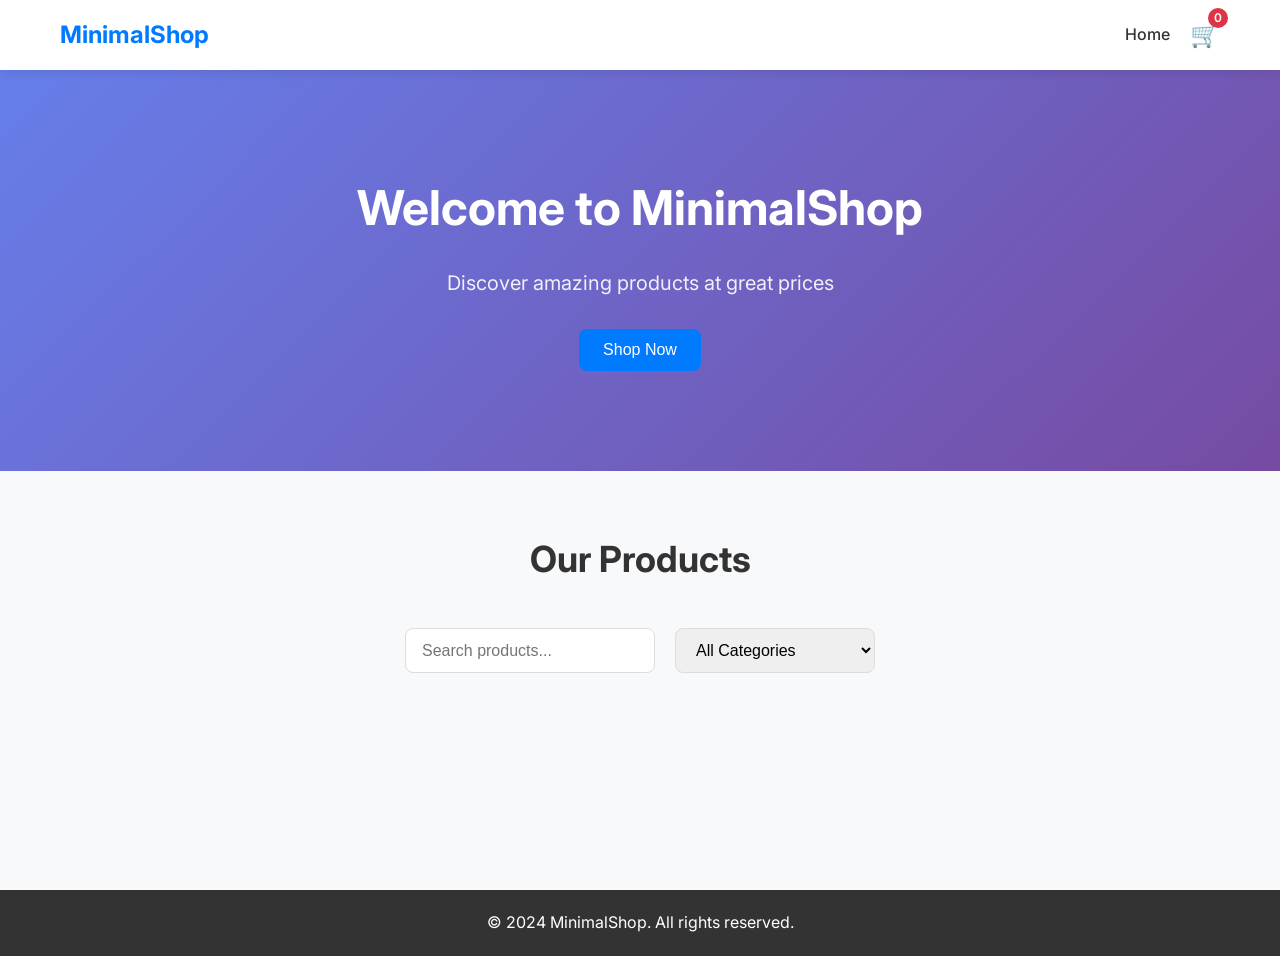
==== index.html @ 45a9588f "Initial commit: Complete e-commerce website with HTML, CSS, and Vanilla JS" ====
<!DOCTYPE html>
<html lang="en">
<head>
    <meta charset="UTF-8">
    <meta name="viewport" content="width=device-width, initial-scale=1.0">
    <title>Minimal E-Commerce</title>
    <link rel="preconnect" href="https://fonts.googleapis.com">
    <link rel="preconnect" href="https://fonts.gstatic.com" crossorigin>
    <link href="https://fonts.googleapis.com/css2?family=Inter:wght@300;400;500;600;700&display=swap" rel="stylesheet">
    <link rel="stylesheet" href="style.css">
</head>
<body>
    <!-- Navbar -->
    <nav class="navbar">
        <div class="nav-container">
            <div class="logo" onclick="showHome()">MinimalShop</div>
            <div class="nav-links">
                <a href="#" onclick="showHome()">Home</a>
                <div class="cart-icon" onclick="showCart()">
                    <span class="cart-count" id="cart-count">0</span>
                    🛒
                </div>
            </div>
        </div>
    </nav>

    <!-- Home Page -->
    <section id="home" class="section active">
        <!-- Hero Section -->
        <div class="hero">
            <div class="hero-content">
                <h1>Welcome to MinimalShop</h1>
                <p>Discover amazing products at great prices</p>
                <button class="btn-primary" onclick="scrollToProducts()">Shop Now</button>
            </div>
        </div>

        <!-- Products Section -->
        <div class="products-section">
            <div class="container">
                <h2>Our Products</h2>
                <div class="filters">
                    <input type="text" id="search-input" placeholder="Search products..." onkeyup="filterProducts()">
                    <select id="category-filter" onchange="filterProducts()">
                        <option value="">All Categories</option>
                    </select>
                </div>
                <div class="loading" id="loading">Loading products...</div>
                <div class="products-grid" id="products-grid"></div>
            </div>
        </div>
    </section>

    <!-- Product Details Page -->
    <section id="product-details" class="section">
        <div class="container">
            <button class="back-btn" onclick="showHome()">← Back to Products</button>
            <div class="product-detail" id="product-detail"></div>
        </div>
    </section>

    <!-- Cart Page -->
    <section id="cart" class="section">
        <div class="container">
            <h2>Your Cart</h2>
            <div class="cart-items" id="cart-items"></div>
            <div class="cart-total" id="cart-total"></div>
            <button class="btn-primary" onclick="checkout()">Proceed to Checkout</button>
        </div>
    </section>

    <!-- Footer -->
    <footer class="footer">
        <div class="container">
            <p>&copy; 2024 MinimalShop. All rights reserved.</p>
        </div>
    </footer>

    <script src="script.js"></script>
</body>
</html>
---- style.css ----
/* Reset and Base Styles */
* {
    margin: 0;
    padding: 0;
    box-sizing: border-box;
}

body {
    font-family: 'Inter', sans-serif;
    line-height: 1.6;
    color: #333;
    background-color: #f8f9fa;
}

.container {
    max-width: 1200px;
    margin: 0 auto;
    padding: 0 20px;
}

.btn-primary {
    background-color: #007bff;
    color: white;
    border: none;
    padding: 12px 24px;
    border-radius: 8px;
    cursor: pointer;
    font-size: 16px;
    font-weight: 500;
    transition: background-color 0.3s ease;
}

.btn-primary:hover {
    background-color: #0056b3;
}

.btn-secondary {
    background-color: #6c757d;
    color: white;
    border: none;
    padding: 8px 16px;
    border-radius: 6px;
    cursor: pointer;
    font-size: 14px;
    transition: background-color 0.3s ease;
}

.btn-secondary:hover {
    background-color: #545b62;
}

/* Navbar */
.navbar {
    background-color: white;
    box-shadow: 0 2px 10px rgba(0, 0, 0, 0.1);
    position: sticky;
    top: 0;
    z-index: 1000;
}

.nav-container {
    max-width: 1200px;
    margin: 0 auto;
    padding: 0 20px;
    display: flex;
    justify-content: space-between;
    align-items: center;
    height: 70px;
}

.logo {
    font-size: 24px;
    font-weight: 700;
    color: #007bff;
    cursor: pointer;
}

.nav-links {
    display: flex;
    align-items: center;
    gap: 20px;
}

.nav-links a {
    text-decoration: none;
    color: #333;
    font-weight: 500;
    transition: color 0.3s ease;
}

.nav-links a:hover {
    color: #007bff;
}

.cart-icon {
    position: relative;
    cursor: pointer;
    font-size: 24px;
}

.cart-count {
    position: absolute;
    top: -8px;
    right: -8px;
    background-color: #dc3545;
    color: white;
    border-radius: 50%;
    width: 20px;
    height: 20px;
    display: flex;
    align-items: center;
    justify-content: center;
    font-size: 12px;
    font-weight: 600;
}

/* Sections */
.section {
    display: none;
    min-height: calc(100vh - 140px);
}

.section.active {
    display: block;
}

/* Hero Section */
.hero {
    background: linear-gradient(135deg, #667eea 0%, #764ba2 100%);
    color: white;
    padding: 100px 0;
    text-align: center;
}

.hero-content h1 {
    font-size: 48px;
    font-weight: 700;
    margin-bottom: 20px;
}

.hero-content p {
    font-size: 20px;
    margin-bottom: 30px;
    opacity: 0.9;
}

/* Products Section */
.products-section {
    padding: 60px 0;
}

.products-section h2 {
    text-align: center;
    font-size: 36px;
    margin-bottom: 40px;
    color: #333;
}

.filters {
    display: flex;
    gap: 20px;
    margin-bottom: 40px;
    justify-content: center;
}

#search-input, #category-filter {
    padding: 12px 16px;
    border: 1px solid #ddd;
    border-radius: 8px;
    font-size: 16px;
    width: 250px;
}

#category-filter {
    width: 200px;
}

.loading {
    text-align: center;
    font-size: 18px;
    color: #666;
    margin: 40px 0;
}

.products-grid {
    display: grid;
    grid-template-columns: repeat(auto-fill, minmax(280px, 1fr));
    gap: 30px;
}

/* Product Card */
.product-card {
    background-color: white;
    border-radius: 12px;
    box-shadow: 0 4px 20px rgba(0, 0, 0, 0.1);
    overflow: hidden;
    transition: transform 0.3s ease, box-shadow 0.3s ease;
    cursor: pointer;
}

.product-card:hover {
    transform: translateY(-5px);
    box-shadow: 0 8px 30px rgba(0, 0, 0, 0.15);
}

.product-image {
    width: 100%;
    height: 200px;
    object-fit: cover;
}

.product-info {
    padding: 20px;
}

.product-title {
    font-size: 18px;
    font-weight: 600;
    margin-bottom: 10px;
    color: #333;
}

.product-price {
    font-size: 20px;
    font-weight: 700;
    color: #007bff;
    margin-bottom: 10px;
}

.product-rating {
    display: flex;
    align-items: center;
    margin-bottom: 15px;
}

.stars {
    color: #ffc107;
    margin-right: 8px;
}

.rating-text {
    color: #666;
    font-size: 14px;
}

/* Product Details */
.product-detail {
    background-color: white;
    border-radius: 12px;
    box-shadow: 0 4px 20px rgba(0, 0, 0, 0.1);
    padding: 40px;
    margin-top: 40px;
}

.product-detail-content {
    display: grid;
    grid-template-columns: 1fr 1fr;
    gap: 40px;
    align-items: start;
}

.detail-image {
    width: 100%;
    border-radius: 8px;
    box-shadow: 0 4px 15px rgba(0, 0, 0, 0.1);
}

.detail-info h1 {
    font-size: 32px;
    margin-bottom: 20px;
    color: #333;
}

.detail-description {
    font-size: 16px;
    line-height: 1.7;
    color: #666;
    margin-bottom: 20px;
}

.detail-price {
    font-size: 28px;
    font-weight: 700;
    color: #007bff;
    margin-bottom: 10px;
}

.detail-discount {
    font-size: 16px;
    color: #28a745;
    margin-bottom: 20px;
}

.detail-rating {
    display: flex;
    align-items: center;
    margin-bottom: 30px;
}

.back-btn {
    background-color: #f8f9fa;
    color: #333;
    border: 1px solid #ddd;
    padding: 10px 20px;
    border-radius: 6px;
    cursor: pointer;
    font-size: 16px;
    margin-bottom: 20px;
    transition: background-color 0.3s ease;
}

.back-btn:hover {
    background-color: #e9ecef;
}

/* Cart */
.cart-items {
    margin-bottom: 40px;
}

.cart-item {
    display: flex;
    align-items: center;
    background-color: white;
    border-radius: 8px;
    box-shadow: 0 2px 10px rgba(0, 0, 0, 0.1);
    padding: 20px;
    margin-bottom: 20px;
}

.cart-item-image {
    width: 80px;
    height: 80px;
    object-fit: cover;
    border-radius: 6px;
    margin-right: 20px;
}

.cart-item-info {
    flex: 1;
}

.cart-item-title {
    font-size: 18px;
    font-weight: 600;
    margin-bottom: 5px;
}

.cart-item-price {
    font-size: 16px;
    color: #007bff;
    font-weight: 600;
}

.quantity-controls {
    display: flex;
    align-items: center;
    gap: 10px;
    margin: 10px 0;
}

.quantity-btn {
    background-color: #f8f9fa;
    border: 1px solid #ddd;
    width: 30px;
    height: 30px;
    border-radius: 4px;
    cursor: pointer;
    display: flex;
    align-items: center;
    justify-content: center;
    font-weight: 600;
}

.remove-btn {
    background-color: #dc3545;
    color: white;
    border: none;
    padding: 8px 16px;
    border-radius: 6px;
    cursor: pointer;
    font-size: 14px;
    transition: background-color 0.3s ease;
}

.remove-btn:hover {
    background-color: #c82333;
}

.cart-total {
    background-color: white;
    border-radius: 8px;
    box-shadow: 0 2px 10px rgba(0, 0, 0, 0.1);
    padding: 20px;
    text-align: right;
    margin-bottom: 30px;
}

.total-text {
    font-size: 18px;
    margin-bottom: 10px;
}

.total-price {
    font-size: 24px;
    font-weight: 700;
    color: #007bff;
}

/* Footer */
.footer {
    background-color: #333;
    color: white;
    text-align: center;
    padding: 20px 0;
    margin-top: 60px;
}

/* Responsive Design */
@media (max-width: 768px) {
    .nav-container {
        flex-direction: column;
        height: auto;
        padding: 20px;
    }

    .nav-links {
        margin-top: 20px;
    }

    .hero-content h1 {
        font-size: 32px;
    }

    .hero-content p {
        font-size: 18px;
    }

    .products-grid {
        grid-template-columns: 1fr;
    }

    .product-detail-content {
        grid-template-columns: 1fr;
        gap: 20px;
    }

    .cart-item {
        flex-direction: column;
        text-align: center;
    }

    .cart-item-image {
        margin-right: 0;
        margin-bottom: 15px;
    }

    .filters {
        flex-direction: column;
        align-items: center;
    }

    #search-input, #category-filter {
        width: 100%;
        max-width: 300px;
    }
}

@media (max-width: 480px) {
    .container {
        padding: 0 15px;
    }

    .hero {
        padding: 60px 0;
    }

    .hero-content h1 {
        font-size: 28px;
    }

    .btn-primary {
        padding: 10px 20px;
        font-size: 14px;
    }
}
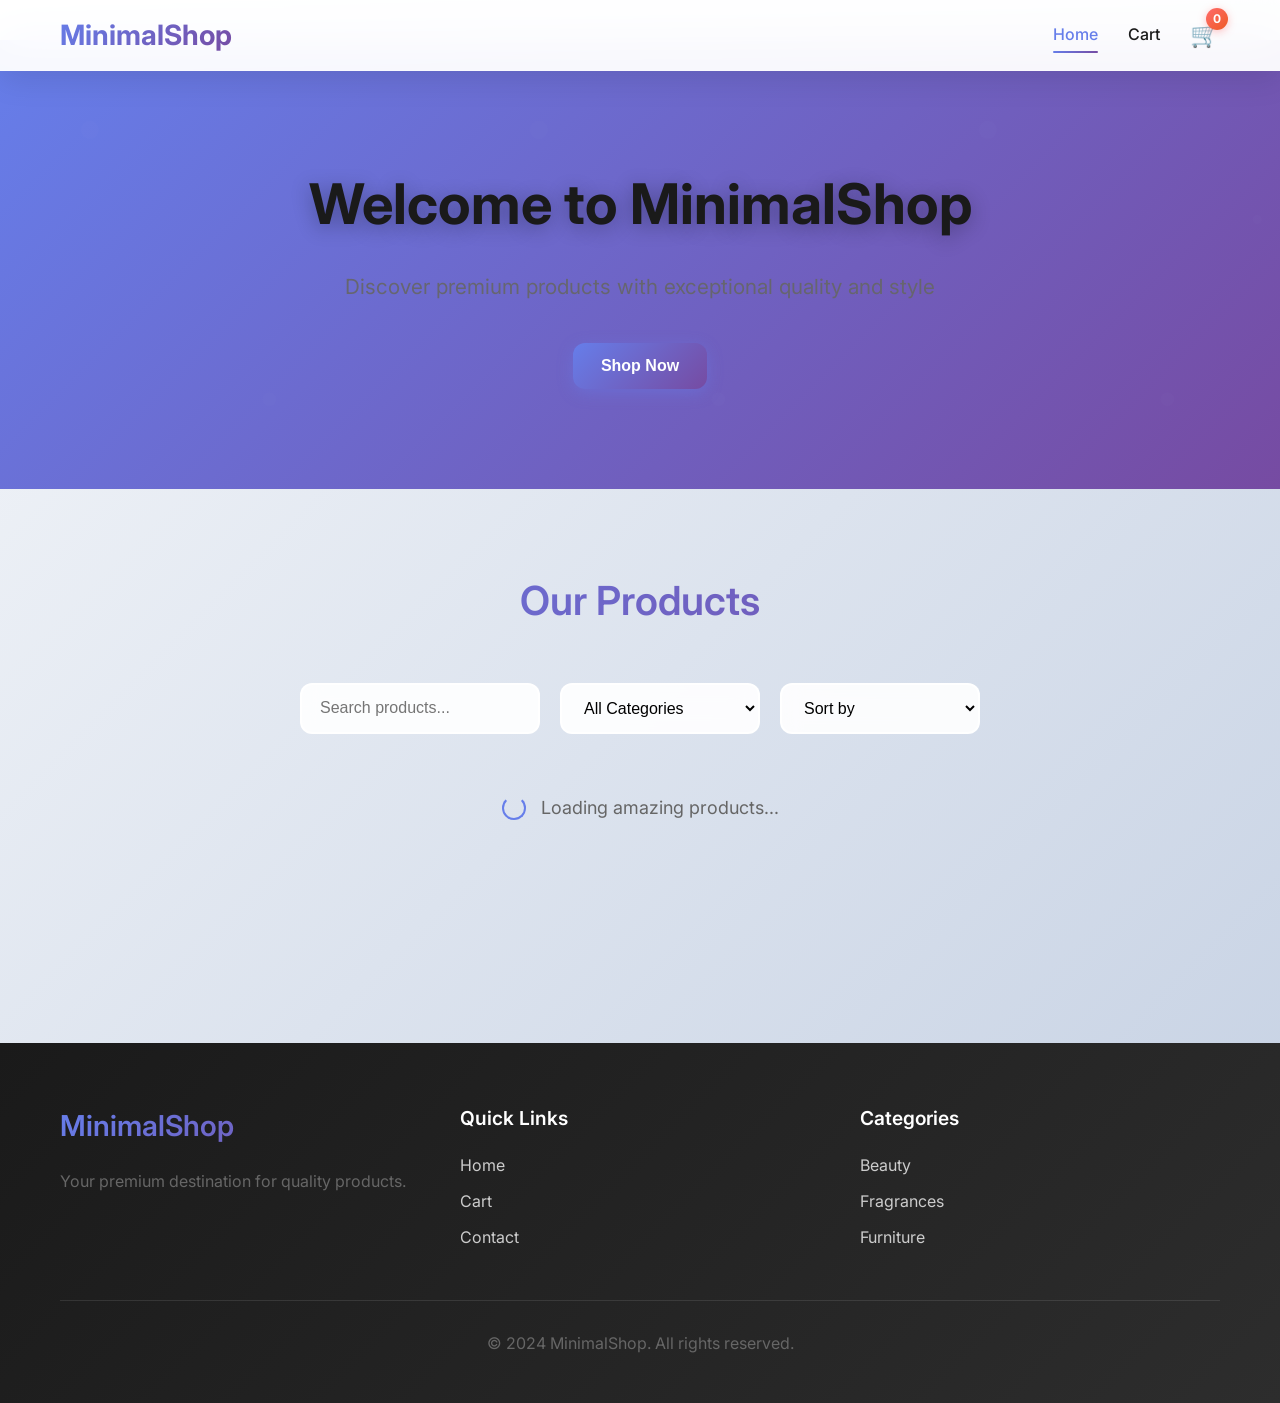
==== commit 90af5fb0: "Upgrade e-commerce website with advanced features: dedicated cart page, wishlist, sorting, filtering" ====
--- a/index.html
+++ b/index.html
@@ -3,11 +3,12 @@
 <head>
     <meta charset="UTF-8">
     <meta name="viewport" content="width=device-width, initial-scale=1.0">
-    <title>Minimal E-Commerce</title>
+    <title>MinimalShop - Premium E-Commerce</title>
     <link rel="preconnect" href="https://fonts.googleapis.com">
     <link rel="preconnect" href="https://fonts.gstatic.com" crossorigin>
     <link href="https://fonts.googleapis.com/css2?family=Inter:wght@300;400;500;600;700&display=swap" rel="stylesheet">
-    <link rel="stylesheet" href="style.css">
+    <link rel="stylesheet" href="css/styles.css">
+    <link rel="stylesheet" href="css/components.css">
 </head>
 <body>
     <!-- Navbar -->
@@ -15,8 +16,9 @@
         <div class="nav-container">
             <div class="logo" onclick="showHome()">MinimalShop</div>
             <div class="nav-links">
-                <a href="#" onclick="showHome()">Home</a>
-                <div class="cart-icon" onclick="showCart()">
+                <a href="#" class="active" onclick="showHome()">Home</a>
+                <a href="cart.html">Cart</a>
+                <div class="cart-icon" onclick="window.location.href='cart.html'">
                     <span class="cart-count" id="cart-count">0</span>
                     🛒
                 </div>
@@ -30,7 +32,7 @@
         <div class="hero">
             <div class="hero-content">
                 <h1>Welcome to MinimalShop</h1>
-                <p>Discover amazing products at great prices</p>
+                <p>Discover premium products with exceptional quality and style</p>
                 <button class="btn-primary" onclick="scrollToProducts()">Shop Now</button>
             </div>
         </div>
@@ -40,12 +42,18 @@
             <div class="container">
                 <h2>Our Products</h2>
                 <div class="filters">
-                    <input type="text" id="search-input" placeholder="Search products..." onkeyup="filterProducts()">
-                    <select id="category-filter" onchange="filterProducts()">
+                    <input type="text" id="search-input" placeholder="Search products..." onkeyup="UI.filterProducts()">
+                    <select id="category-filter" onchange="UI.filterByCategory(this.value)">
                         <option value="">All Categories</option>
                     </select>
+                    <select id="sort-select" onchange="UI.sortProducts(this.value)">
+                        <option value="">Sort by</option>
+                        <option value="price-low">Price: Low to High</option>
+                        <option value="price-high">Price: High to Low</option>
+                        <option value="rating">Highest Rated</option>
+                    </select>
                 </div>
-                <div class="loading" id="loading">Loading products...</div>
+                <div class="loading" id="loading">Loading amazing products...</div>
                 <div class="products-grid" id="products-grid"></div>
             </div>
         </div>
@@ -53,29 +61,54 @@
 
     <!-- Product Details Page -->
     <section id="product-details" class="section">
+        <!-- Breadcrumb -->
+        <div class="breadcrumb">
+            <div class="container">
+                <div id="breadcrumb">Home > Products</div>
+            </div>
+        </div>
+
         <div class="container">
             <button class="back-btn" onclick="showHome()">← Back to Products</button>
             <div class="product-detail" id="product-detail"></div>
         </div>
     </section>
 
-    <!-- Cart Page -->
-    <section id="cart" class="section">
-        <div class="container">
-            <h2>Your Cart</h2>
-            <div class="cart-items" id="cart-items"></div>
-            <div class="cart-total" id="cart-total"></div>
-            <button class="btn-primary" onclick="checkout()">Proceed to Checkout</button>
-        </div>
-    </section>
-
     <!-- Footer -->
     <footer class="footer">
         <div class="container">
-            <p>&copy; 2024 MinimalShop. All rights reserved.</p>
+            <div class="footer-content">
+                <div class="footer-section">
+                    <h3>MinimalShop</h3>
+                    <p>Your premium destination for quality products.</p>
+                </div>
+                <div class="footer-section">
+                    <h4>Quick Links</h4>
+                    <ul>
+                        <li><a href="#" onclick="showHome()">Home</a></li>
+                        <li><a href="cart.html">Cart</a></li>
+                        <li><a href="#contact">Contact</a></li>
+                    </ul>
+                </div>
+                <div class="footer-section">
+                    <h4>Categories</h4>
+                    <ul>
+                        <li><a href="#" onclick="UI.filterByCategory('beauty')">Beauty</a></li>
+                        <li><a href="#" onclick="UI.filterByCategory('fragrances')">Fragrances</a></li>
+                        <li><a href="#" onclick="UI.filterByCategory('furniture')">Furniture</a></li>
+                    </ul>
+                </div>
+            </div>
+            <div class="footer-bottom">
+                <p>&copy; 2024 MinimalShop. All rights reserved.</p>
+            </div>
         </div>
     </footer>
 
+    <!-- Scripts -->
+    <script src="js/api.js"></script>
+    <script src="js/cart.js"></script>
+    <script src="js/ui.js"></script>
     <script src="script.js"></script>
 </body>
 </html>
--- a/css/styles.css
+++ b/css/styles.css
@@ -0,0 +1,447 @@
+/* Reset and Base Styles */
+* {
+    margin: 0;
+    padding: 0;
+    box-sizing: border-box;
+}
+
+body {
+    font-family: 'Inter', sans-serif;
+    line-height: 1.6;
+    color: #1a1a1a;
+    background: linear-gradient(135deg, #f5f7fa 0%, #c3cfe2 100%);
+    min-height: 100vh;
+}
+
+.container {
+    max-width: 1200px;
+    margin: 0 auto;
+    padding: 0 20px;
+}
+
+/* Typography */
+h1, h2, h3, h4, h5, h6 {
+    margin-bottom: 1rem;
+    font-weight: 600;
+    color: #1a1a1a;
+}
+
+h1 { font-size: 2.5rem; }
+h2 { font-size: 2rem; }
+h3 { font-size: 1.5rem; }
+
+p {
+    margin-bottom: 1rem;
+    color: #666;
+}
+
+/* Buttons */
+.btn-primary {
+    background: linear-gradient(135deg, #667eea 0%, #764ba2 100%);
+    color: white;
+    border: none;
+    padding: 14px 28px;
+    border-radius: 12px;
+    cursor: pointer;
+    font-size: 16px;
+    font-weight: 600;
+    transition: all 0.3s ease;
+    box-shadow: 0 4px 15px rgba(102, 126, 234, 0.4);
+}
+
+.btn-primary:hover {
+    transform: translateY(-2px);
+    box-shadow: 0 8px 25px rgba(102, 126, 234, 0.6);
+}
+
+.btn-secondary {
+    background: rgba(255, 255, 255, 0.9);
+    color: #1a1a1a;
+    border: 2px solid #e1e5e9;
+    padding: 12px 24px;
+    border-radius: 10px;
+    cursor: pointer;
+    font-size: 14px;
+    font-weight: 500;
+    transition: all 0.3s ease;
+    backdrop-filter: blur(10px);
+}
+
+.btn-secondary:hover {
+    background: white;
+    border-color: #667eea;
+    transform: translateY(-1px);
+    box-shadow: 0 4px 15px rgba(0, 0, 0, 0.1);
+}
+
+.btn-outline {
+    background: transparent;
+    color: #667eea;
+    border: 2px solid #667eea;
+    padding: 10px 20px;
+    border-radius: 8px;
+    cursor: pointer;
+    font-size: 14px;
+    font-weight: 500;
+    transition: all 0.3s ease;
+}
+
+.btn-outline:hover {
+    background: #667eea;
+    color: white;
+}
+
+/* Navbar */
+.navbar {
+    background: rgba(255, 255, 255, 0.95);
+    backdrop-filter: blur(20px);
+    box-shadow: 0 8px 32px rgba(0, 0, 0, 0.1);
+    position: fixed;
+    top: 0;
+    left: 0;
+    right: 0;
+    z-index: 1000;
+    border-bottom: 1px solid rgba(255, 255, 255, 0.2);
+}
+
+.nav-container {
+    max-width: 1200px;
+    margin: 0 auto;
+    padding: 0 20px;
+    display: flex;
+    justify-content: space-between;
+    align-items: center;
+    height: 70px;
+}
+
+.logo {
+    font-size: 28px;
+    font-weight: 700;
+    background: linear-gradient(135deg, #667eea 0%, #764ba2 100%);
+    -webkit-background-clip: text;
+    -webkit-text-fill-color: transparent;
+    background-clip: text;
+    cursor: pointer;
+    transition: transform 0.3s ease;
+}
+
+.logo:hover {
+    transform: scale(1.05);
+}
+
+.nav-links {
+    display: flex;
+    align-items: center;
+    gap: 30px;
+}
+
+.nav-links a {
+    text-decoration: none;
+    color: #1a1a1a;
+    font-weight: 500;
+    transition: all 0.3s ease;
+    position: relative;
+}
+
+.nav-links a:hover,
+.nav-links a.active {
+    color: #667eea;
+}
+
+.nav-links a.active::after {
+    content: '';
+    position: absolute;
+    bottom: -5px;
+    left: 0;
+    width: 100%;
+    height: 2px;
+    background: linear-gradient(135deg, #667eea 0%, #764ba2 100%);
+    border-radius: 1px;
+}
+
+.cart-icon {
+    position: relative;
+    cursor: pointer;
+    font-size: 24px;
+    transition: transform 0.3s ease;
+}
+
+.cart-icon:hover {
+    transform: scale(1.1);
+}
+
+.cart-icon.bounce {
+    animation: bounce 0.6s ease;
+}
+
+@keyframes bounce {
+    0%, 20%, 50%, 80%, 100% { transform: translateY(0); }
+    40% { transform: translateY(-5px); }
+    60% { transform: translateY(-3px); }
+}
+
+.cart-count {
+    position: absolute;
+    top: -8px;
+    right: -8px;
+    background: linear-gradient(135deg, #ff6b6b 0%, #ee5a24 100%);
+    color: white;
+    border-radius: 50%;
+    width: 22px;
+    height: 22px;
+    display: flex;
+    align-items: center;
+    justify-content: center;
+    font-size: 12px;
+    font-weight: 700;
+    box-shadow: 0 2px 8px rgba(255, 107, 107, 0.4);
+}
+
+/* Breadcrumb */
+.breadcrumb {
+    background: rgba(255, 255, 255, 0.8);
+    backdrop-filter: blur(10px);
+    padding: 15px 0;
+    margin-top: 70px;
+    border-bottom: 1px solid rgba(0, 0, 0, 0.05);
+}
+
+.breadcrumb-current {
+    color: #667eea;
+    font-weight: 600;
+}
+
+.breadcrumb-separator {
+    margin: 0 8px;
+    color: #999;
+}
+
+/* Sections */
+.section {
+    display: none;
+    min-height: calc(100vh - 140px);
+    padding-top: 40px;
+}
+
+.section.active {
+    display: block;
+}
+
+/* Hero Section */
+.hero {
+    background: linear-gradient(135deg, #667eea 0%, #764ba2 100%);
+    color: white;
+    padding: 120px 0 100px;
+    text-align: center;
+    position: relative;
+    overflow: hidden;
+}
+
+.hero::before {
+    content: '';
+    position: absolute;
+    top: 0;
+    left: 0;
+    right: 0;
+    bottom: 0;
+    background: url('data:image/svg+xml,<svg xmlns="http://www.w3.org/2000/svg" viewBox="0 0 100 100"><circle cx="20" cy="20" r="2" fill="rgba(255,255,255,0.1)"/><circle cx="80" cy="40" r="1" fill="rgba(255,255,255,0.1)"/><circle cx="60" cy="80" r="1.5" fill="rgba(255,255,255,0.1)"/></svg>');
+    opacity: 0.1;
+}
+
+.hero-content {
+    position: relative;
+    z-index: 1;
+}
+
+.hero-content h1 {
+    font-size: 3.5rem;
+    font-weight: 700;
+    margin-bottom: 20px;
+    text-shadow: 0 4px 20px rgba(0, 0, 0, 0.3);
+}
+
+.hero-content p {
+    font-size: 1.3rem;
+    margin-bottom: 40px;
+    opacity: 0.9;
+    max-width: 600px;
+    margin-left: auto;
+    margin-right: auto;
+}
+
+/* Products Section */
+.products-section {
+    padding: 80px 0;
+}
+
+.products-section h2 {
+    text-align: center;
+    font-size: 2.5rem;
+    margin-bottom: 50px;
+    background: linear-gradient(135deg, #667eea 0%, #764ba2 100%);
+    -webkit-background-clip: text;
+    -webkit-text-fill-color: transparent;
+    background-clip: text;
+}
+
+.filters {
+    display: flex;
+    gap: 20px;
+    margin-bottom: 50px;
+    justify-content: center;
+    flex-wrap: wrap;
+}
+
+#search-input, #category-filter, #sort-select {
+    padding: 14px 18px;
+    border: 2px solid rgba(255, 255, 255, 0.8);
+    border-radius: 12px;
+    font-size: 16px;
+    background: rgba(255, 255, 255, 0.9);
+    backdrop-filter: blur(10px);
+    transition: all 0.3s ease;
+    min-width: 200px;
+}
+
+#search-input:focus, #category-filter:focus, #sort-select:focus {
+    outline: none;
+    border-color: #667eea;
+    box-shadow: 0 0 0 3px rgba(102, 126, 234, 0.1);
+}
+
+.loading {
+    text-align: center;
+    font-size: 18px;
+    color: #666;
+    margin: 60px 0;
+    display: flex;
+    align-items: center;
+    justify-content: center;
+    gap: 15px;
+}
+
+.loading::before {
+    content: '';
+    width: 20px;
+    height: 20px;
+    border: 2px solid #667eea;
+    border-top: 2px solid transparent;
+    border-radius: 50%;
+    animation: spin 1s linear infinite;
+}
+
+@keyframes spin {
+    0% { transform: rotate(0deg); }
+    100% { transform: rotate(360deg); }
+}
+
+/* Footer */
+.footer {
+    background: linear-gradient(135deg, #1a1a1a 0%, #2d2d2d 100%);
+    color: white;
+    padding: 60px 0 30px;
+    margin-top: 80px;
+}
+
+.footer-content {
+    display: grid;
+    grid-template-columns: repeat(auto-fit, minmax(250px, 1fr));
+    gap: 40px;
+    margin-bottom: 40px;
+}
+
+.footer-section h3 {
+    font-size: 1.8rem;
+    margin-bottom: 20px;
+    background: linear-gradient(135deg, #667eea 0%, #764ba2 100%);
+    -webkit-background-clip: text;
+    -webkit-text-fill-color: transparent;
+    background-clip: text;
+}
+
+.footer-section h4 {
+    font-size: 1.2rem;
+    margin-bottom: 20px;
+    color: #fff;
+}
+
+.footer-section ul {
+    list-style: none;
+}
+
+.footer-section ul li {
+    margin-bottom: 10px;
+}
+
+.footer-section ul li a {
+    color: #ccc;
+    text-decoration: none;
+    transition: color 0.3s ease;
+}
+
+.footer-section ul li a:hover {
+    color: #667eea;
+}
+
+.footer-bottom {
+    border-top: 1px solid rgba(255, 255, 255, 0.1);
+    padding-top: 30px;
+    text-align: center;
+    color: #999;
+}
+
+/* Responsive Design */
+@media (max-width: 768px) {
+    .nav-container {
+        flex-direction: column;
+        height: auto;
+        padding: 20px;
+    }
+
+    .nav-links {
+        margin-top: 20px;
+        gap: 20px;
+    }
+
+    .hero-content h1 {
+        font-size: 2.5rem;
+    }
+
+    .hero-content p {
+        font-size: 1.1rem;
+    }
+
+    .filters {
+        flex-direction: column;
+        align-items: center;
+    }
+
+    #search-input, #category-filter, #sort-select {
+        width: 100%;
+        max-width: 300px;
+    }
+
+    .footer-content {
+        grid-template-columns: 1fr;
+        text-align: center;
+    }
+}
+
+@media (max-width: 480px) {
+    .container {
+        padding: 0 15px;
+    }
+
+    .hero {
+        padding: 80px 0 60px;
+    }
+
+    .hero-content h1 {
+        font-size: 2rem;
+    }
+
+    .btn-primary {
+        padding: 12px 24px;
+        font-size: 14px;
+    }
+}
--- a/css/components.css
+++ b/css/components.css
@@ -0,0 +1,814 @@
+/* Product Cards */
+.products-grid {
+    display: grid;
+    grid-template-columns: repeat(auto-fill, minmax(320px, 1fr));
+    gap: 30px;
+}
+
+.product-card {
+    background: rgba(255, 255, 255, 0.95);
+    backdrop-filter: blur(20px);
+    border-radius: 20px;
+    box-shadow: 0 8px 32px rgba(0, 0, 0, 0.1);
+    overflow: hidden;
+    transition: all 0.4s ease;
+    cursor: pointer;
+    border: 1px solid rgba(255, 255, 255, 0.2);
+}
+
+.product-card:hover {
+    transform: translateY(-8px) scale(1.02);
+    box-shadow: 0 20px 60px rgba(0, 0, 0, 0.15);
+}
+
+.product-image-container {
+    position: relative;
+    overflow: hidden;
+}
+
+.product-image {
+    width: 100%;
+    height: 220px;
+    object-fit: cover;
+    transition: transform 0.4s ease;
+}
+
+.product-card:hover .product-image {
+    transform: scale(1.1);
+}
+
+.wishlist-btn {
+    position: absolute;
+    top: 15px;
+    right: 15px;
+    background: rgba(255, 255, 255, 0.9);
+    backdrop-filter: blur(10px);
+    border: none;
+    border-radius: 50%;
+    width: 40px;
+    height: 40px;
+    cursor: pointer;
+    font-size: 18px;
+    transition: all 0.3s ease;
+    box-shadow: 0 4px 15px rgba(0, 0, 0, 0.1);
+}
+
+.wishlist-btn:hover {
+    transform: scale(1.1);
+    background: white;
+}
+
+.wishlist-btn.active {
+    background: #ff6b6b;
+    color: white;
+}
+
+.discount-badge {
+    position: absolute;
+    top: 15px;
+    left: 15px;
+    background: linear-gradient(135deg, #ff6b6b 0%, #ee5a24 100%);
+    color: white;
+    padding: 6px 12px;
+    border-radius: 20px;
+    font-size: 12px;
+    font-weight: 600;
+    box-shadow: 0 4px 15px rgba(255, 107, 107, 0.3);
+}
+
+.product-info {
+    padding: 25px;
+}
+
+.product-title {
+    font-size: 1.2rem;
+    font-weight: 600;
+    margin-bottom: 12px;
+    color: #1a1a1a;
+    line-height: 1.4;
+}
+
+.product-price {
+    margin-bottom: 15px;
+    font-size: 1.1rem;
+}
+
+.original-price {
+    text-decoration: line-through;
+    color: #999;
+    font-size: 0.9rem;
+    margin-right: 8px;
+}
+
+.discount-price {
+    color: #ff6b6b;
+    font-weight: 700;
+}
+
+.product-rating {
+    display: flex;
+    align-items: center;
+    margin-bottom: 20px;
+}
+
+.stars {
+    color: #ffd700;
+    font-size: 16px;
+    margin-right: 8px;
+}
+
+.rating-text {
+    color: #666;
+    font-size: 14px;
+}
+
+.product-actions {
+    display: flex;
+    gap: 10px;
+}
+
+/* Skeleton Loading */
+.skeleton {
+    background: rgba(255, 255, 255, 0.95);
+    backdrop-filter: blur(20px);
+    border-radius: 20px;
+    box-shadow: 0 8px 32px rgba(0, 0, 0, 0.1);
+    overflow: hidden;
+    animation: pulse 1.5s ease-in-out infinite;
+}
+
+@keyframes pulse {
+    0%, 100% { opacity: 1; }
+    50% { opacity: 0.7; }
+}
+
+.skeleton-image {
+    height: 220px;
+    background: linear-gradient(90deg, #f0f0f0 25%, #e0e0e0 50%, #f0f0f0 75%);
+    background-size: 200% 100%;
+    animation: loading 1.5s infinite;
+}
+
+.skeleton-content {
+    padding: 25px;
+}
+
+.skeleton-title,
+.skeleton-price,
+.skeleton-rating {
+    height: 16px;
+    background: linear-gradient(90deg, #f0f0f0 25%, #e0e0e0 50%, #f0f0f0 75%);
+    background-size: 200% 100%;
+    animation: loading 1.5s infinite;
+    margin-bottom: 12px;
+    border-radius: 4px;
+}
+
+.skeleton-title { width: 80%; height: 20px; }
+.skeleton-price { width: 40%; height: 18px; }
+.skeleton-rating { width: 60%; height: 14px; }
+
+@keyframes loading {
+    0% { background-position: 200% 0; }
+    100% { background-position: -200% 0; }
+}
+
+/* Empty States */
+.empty-state,
+.empty-cart {
+    text-align: center;
+    padding: 80px 20px;
+    background: rgba(255, 255, 255, 0.95);
+    backdrop-filter: blur(20px);
+    border-radius: 20px;
+    box-shadow: 0 8px 32px rgba(0, 0, 0, 0.1);
+}
+
+.empty-icon {
+    font-size: 4rem;
+    margin-bottom: 20px;
+    opacity: 0.7;
+}
+
+.empty-state h3,
+.empty-cart h2 {
+    font-size: 1.8rem;
+    margin-bottom: 15px;
+    color: #666;
+}
+
+.empty-state p,
+.empty-cart p {
+    font-size: 1.1rem;
+    color: #999;
+    margin-bottom: 30px;
+}
+
+/* Product Details */
+.product-detail {
+    background: rgba(255, 255, 255, 0.95);
+    backdrop-filter: blur(20px);
+    border-radius: 20px;
+    box-shadow: 0 8px 32px rgba(0, 0, 0, 0.1);
+    padding: 50px;
+    margin-top: 40px;
+    border: 1px solid rgba(255, 255, 255, 0.2);
+}
+
+.product-detail-content {
+    display: grid;
+    grid-template-columns: 1fr 1fr;
+    gap: 50px;
+    align-items: start;
+}
+
+.product-gallery {
+    position: relative;
+}
+
+.detail-image {
+    width: 100%;
+    border-radius: 15px;
+    box-shadow: 0 8px 32px rgba(0, 0, 0, 0.15);
+}
+
+.detail-info h1 {
+    font-size: 2.2rem;
+    margin-bottom: 20px;
+    color: #1a1a1a;
+}
+
+.detail-description {
+    font-size: 1.1rem;
+    line-height: 1.7;
+    color: #666;
+    margin-bottom: 25px;
+}
+
+.detail-price {
+    font-size: 2rem;
+    font-weight: 700;
+    margin-bottom: 15px;
+}
+
+.discount-badge {
+    display: inline-block;
+    background: linear-gradient(135deg, #ff6b6b 0%, #ee5a24 100%);
+    color: white;
+    padding: 6px 12px;
+    border-radius: 20px;
+    font-size: 14px;
+    font-weight: 600;
+    margin-left: 10px;
+}
+
+.detail-rating {
+    display: flex;
+    align-items: center;
+    margin-bottom: 35px;
+}
+
+.product-actions {
+    display: flex;
+    gap: 15px;
+    flex-wrap: wrap;
+}
+
+.product-actions button {
+    flex: 1;
+    min-width: 160px;
+}
+
+.wishlist-btn-large {
+    padding: 14px 24px;
+    font-size: 16px;
+}
+
+.product-meta {
+    margin-top: 40px;
+    padding-top: 30px;
+    border-top: 1px solid rgba(0, 0, 0, 0.1);
+}
+
+.meta-item {
+    display: flex;
+    margin-bottom: 12px;
+}
+
+.meta-label {
+    font-weight: 600;
+    color: #1a1a1a;
+    min-width: 80px;
+}
+
+.meta-value {
+    color: #666;
+}
+
+.back-btn {
+    background: rgba(255, 255, 255, 0.9);
+    backdrop-filter: blur(10px);
+    color: #1a1a1a;
+    border: 2px solid #e1e5e9;
+    padding: 12px 24px;
+    border-radius: 12px;
+    cursor: pointer;
+    font-size: 16px;
+    font-weight: 500;
+    margin-bottom: 30px;
+    transition: all 0.3s ease;
+    box-shadow: 0 4px 15px rgba(0, 0, 0, 0.1);
+}
+
+.back-btn:hover {
+    background: white;
+    border-color: #667eea;
+    transform: translateY(-2px);
+    box-shadow: 0 8px 25px rgba(0, 0, 0, 0.15);
+}
+
+/* Cart Components */
+.cart-section {
+    padding: 80px 0;
+}
+
+.cart-content {
+    display: grid;
+    grid-template-columns: 2fr 1fr;
+    gap: 40px;
+    align-items: start;
+}
+
+.cart-items {
+    background: rgba(255, 255, 255, 0.95);
+    backdrop-filter: blur(20px);
+    border-radius: 20px;
+    box-shadow: 0 8px 32px rgba(0, 0, 0, 0.1);
+    overflow: hidden;
+}
+
+.cart-item {
+    display: grid;
+    grid-template-columns: 80px 2fr 120px 100px 50px;
+    gap: 20px;
+    align-items: center;
+    padding: 25px;
+    border-bottom: 1px solid rgba(0, 0, 0, 0.05);
+    transition: background-color 0.3s ease;
+}
+
+.cart-item:last-child {
+    border-bottom: none;
+}
+
+.cart-item:hover {
+    background: rgba(102, 126, 234, 0.02);
+}
+
+.cart-item-image {
+    width: 80px;
+    height: 80px;
+    object-fit: cover;
+    border-radius: 12px;
+    box-shadow: 0 4px 15px rgba(0, 0, 0, 0.1);
+}
+
+.cart-item-details {
+    min-width: 0;
+}
+
+.cart-item-title {
+    font-size: 1.1rem;
+    font-weight: 600;
+    margin-bottom: 8px;
+    color: #1a1a1a;
+    overflow: hidden;
+    text-overflow: ellipsis;
+    white-space: nowrap;
+}
+
+.cart-item-price {
+    font-size: 1rem;
+    color: #667eea;
+    font-weight: 600;
+}
+
+.cart-item-stock {
+    font-size: 0.9rem;
+    color: #666;
+    margin-top: 5px;
+}
+
+.cart-item-quantity {
+    display: flex;
+    align-items: center;
+    gap: 10px;
+}
+
+.quantity-btn {
+    background: rgba(102, 126, 234, 0.1);
+    border: 1px solid #667eea;
+    color: #667eea;
+    width: 30px;
+    height: 30px;
+    border-radius: 6px;
+    cursor: pointer;
+    display: flex;
+    align-items: center;
+    justify-content: center;
+    font-weight: 600;
+    transition: all 0.3s ease;
+}
+
+.quantity-btn:hover {
+    background: #667eea;
+    color: white;
+}
+
+.quantity-value {
+    font-weight: 600;
+    min-width: 20px;
+    text-align: center;
+}
+
+.cart-item-total {
+    text-align: right;
+}
+
+.item-total-price {
+    font-size: 1.1rem;
+    font-weight: 700;
+    color: #1a1a1a;
+}
+
+.item-savings {
+    font-size: 0.9rem;
+    color: #ff6b6b;
+    margin-top: 5px;
+}
+
+.remove-btn {
+    background: #ff6b6b;
+    color: white;
+    border: none;
+    width: 35px;
+    height: 35px;
+    border-radius: 50%;
+    cursor: pointer;
+    font-size: 16px;
+    transition: all 0.3s ease;
+    box-shadow: 0 4px 15px rgba(255, 107, 107, 0.3);
+}
+
+.remove-btn:hover {
+    background: #ee5a24;
+    transform: scale(1.1);
+}
+
+/* Cart Summary */
+.cart-summary {
+    position: sticky;
+    top: 90px;
+}
+
+.summary-card {
+    background: rgba(255, 255, 255, 0.95);
+    backdrop-filter: blur(20px);
+    border-radius: 20px;
+    box-shadow: 0 8px 32px rgba(0, 0, 0, 0.1);
+    padding: 30px;
+    border: 1px solid rgba(255, 255, 255, 0.2);
+}
+
+.summary-card h3 {
+    font-size: 1.5rem;
+    margin-bottom: 25px;
+    color: #1a1a1a;
+}
+
+.summary-row {
+    display: flex;
+    justify-content: space-between;
+    align-items: center;
+    margin-bottom: 15px;
+    font-size: 1rem;
+}
+
+.summary-row.discount {
+    color: #ff6b6b;
+}
+
+.summary-row.total {
+    font-size: 1.2rem;
+    font-weight: 700;
+    color: #1a1a1a;
+    padding-top: 15px;
+    border-top: 2px solid rgba(0, 0, 0, 0.1);
+}
+
+.summary-divider {
+    height: 1px;
+    background: linear-gradient(90deg, transparent, rgba(0, 0, 0, 0.1), transparent);
+    margin: 20px 0;
+}
+
+.checkout-btn {
+    width: 100%;
+    margin-top: 30px;
+    padding: 18px;
+    font-size: 1.1rem;
+}
+
+.savings-message {
+    background: linear-gradient(135deg, #ff6b6b 0%, #ee5a24 100%);
+    color: white;
+    padding: 12px 16px;
+    border-radius: 10px;
+    font-size: 0.9rem;
+    font-weight: 600;
+    margin: 15px 0;
+    text-align: center;
+}
+
+.free-shipping-message {
+    background: linear-gradient(135deg, #28a745 0%, #20c997 100%);
+    color: white;
+    padding: 12px 16px;
+    border-radius: 10px;
+    font-size: 0.9rem;
+    font-weight: 600;
+    margin: 15px 0;
+    text-align: center;
+}
+
+.delivery-info {
+    background: rgba(102, 126, 234, 0.1);
+    color: #667eea;
+    padding: 12px 16px;
+    border-radius: 10px;
+    font-size: 0.9rem;
+    font-weight: 600;
+    margin: 15px 0;
+    text-align: center;
+}
+
+/* Checkout Form */
+.checkout-section {
+    margin-top: 60px;
+}
+
+.checkout-form {
+    background: rgba(255, 255, 255, 0.95);
+    backdrop-filter: blur(20px);
+    border-radius: 20px;
+    box-shadow: 0 8px 32px rgba(0, 0, 0, 0.1);
+    padding: 40px;
+    border: 1px solid rgba(255, 255, 255, 0.2);
+}
+
+.checkout-form h3 {
+    font-size: 1.8rem;
+    margin-bottom: 30px;
+    color: #1a1a1a;
+}
+
+.form-row {
+    display: grid;
+    grid-template-columns: 1fr 1fr;
+    gap: 20px;
+    margin-bottom: 20px;
+}
+
+.form-group {
+    display: flex;
+    flex-direction: column;
+}
+
+.form-group label {
+    font-weight: 600;
+    margin-bottom: 8px;
+    color: #1a1a1a;
+}
+
+.form-group input,
+.form-group textarea,
+.form-group select {
+    padding: 14px 16px;
+    border: 2px solid rgba(255, 255, 255, 0.8);
+    border-radius: 12px;
+    font-size: 16px;
+    background: rgba(255, 255, 255, 0.9);
+    backdrop-filter: blur(10px);
+    transition: all 0.3s ease;
+}
+
+.form-group input:focus,
+.form-group textarea:focus,
+.form-group select:focus {
+    outline: none;
+    border-color: #667eea;
+    box-shadow: 0 0 0 3px rgba(102, 126, 234, 0.1);
+}
+
+.form-group textarea {
+    resize: vertical;
+    min-height: 80px;
+}
+
+.payment-methods {
+    display: flex;
+    gap: 15px;
+    flex-wrap: wrap;
+}
+
+.payment-option {
+    display: flex;
+    align-items: center;
+    gap: 8px;
+    padding: 12px 16px;
+    background: rgba(255, 255, 255, 0.9);
+    backdrop-filter: blur(10px);
+    border: 2px solid rgba(255, 255, 255, 0.8);
+    border-radius: 12px;
+    cursor: pointer;
+    transition: all 0.3s ease;
+}
+
+.payment-option:hover,
+.payment-option:has(input:checked) {
+    border-color: #667eea;
+    background: rgba(102, 126, 234, 0.05);
+}
+
+.card-details {
+    margin-top: 20px;
+    padding: 20px;
+    background: rgba(102, 126, 234, 0.02);
+    border-radius: 12px;
+    border: 1px solid rgba(102, 126, 234, 0.1);
+}
+
+.place-order-btn {
+    width: 100%;
+    margin-top: 30px;
+    padding: 18px;
+    font-size: 1.1rem;
+    background: linear-gradient(135deg, #28a745 0%, #20c997 100%);
+}
+
+.place-order-btn:hover {
+    background: linear-gradient(135deg, #218838 0%, #1aa085 100%);
+}
+
+/* Toast Notifications */
+.toast {
+    position: fixed;
+    top: 90px;
+    right: 20px;
+    background: rgba(255, 255, 255, 0.95);
+    backdrop-filter: blur(20px);
+    border-radius: 12px;
+    box-shadow: 0 8px 32px rgba(0, 0, 0, 0.15);
+    padding: 16px 20px;
+    display: flex;
+    align-items: center;
+    gap: 12px;
+    z-index: 1001;
+    border: 1px solid rgba(255, 255, 255, 0.2);
+    min-width: 300px;
+    transform: translateX(400px);
+    animation: slideIn 0.5s ease forwards;
+}
+
+.toast-success {
+    border-left: 4px solid #28a745;
+}
+
+.toast-error {
+    border-left: 4px solid #dc3545;
+}
+
+.toast-info {
+    border-left: 4px solid #17a2b8;
+}
+
+.toast-message {
+    flex: 1;
+    font-weight: 500;
+}
+
+.toast-close {
+    background: none;
+    border: none;
+    font-size: 20px;
+    cursor: pointer;
+    color: #999;
+    padding: 0;
+    width: 24px;
+    height: 24px;
+    display: flex;
+    align-items: center;
+    justify-content: center;
+}
+
+.toast-close:hover {
+    color: #666;
+}
+
+@keyframes slideIn {
+    to {
+        transform: translateX(0);
+    }
+}
+
+/* Responsive Design for Components */
+@media (max-width: 1024px) {
+    .cart-content {
+        grid-template-columns: 1fr;
+        gap: 30px;
+    }
+
+    .cart-summary {
+        position: static;
+    }
+
+    .product-detail-content {
+        grid-template-columns: 1fr;
+        gap: 30px;
+    }
+}
+
+@media (max-width: 768px) {
+    .products-grid {
+        grid-template-columns: 1fr;
+    }
+
+    .cart-item {
+        grid-template-columns: 60px 1fr;
+        grid-template-rows: auto auto;
+        gap: 15px;
+        padding: 20px;
+    }
+
+    .cart-item-quantity,
+    .cart-item-total,
+    .remove-btn {
+        grid-column: span 2;
+        justify-self: center;
+    }
+
+    .cart-item-quantity {
+        order: 3;
+    }
+
+    .cart-item-total {
+        order: 4;
+        text-align: center;
+    }
+
+    .remove-btn {
+        order: 5;
+        align-self: center;
+    }
+
+    .form-row {
+        grid-template-columns: 1fr;
+    }
+
+    .payment-methods {
+        flex-direction: column;
+    }
+
+    .product-actions {
+        flex-direction: column;
+    }
+
+    .product-actions button {
+        width: 100%;
+    }
+}
+
+@media (max-width: 480px) {
+    .product-detail {
+        padding: 30px 20px;
+        margin-top: 20px;
+    }
+
+    .checkout-form {
+        padding: 30px 20px;
+    }
+
+    .cart-item {
+        padding: 15px;
+        gap: 10px;
+    }
+
+    .cart-item-image {
+        width: 60px;
+        height: 60px;
+    }
+
+    .summary-card {
+        padding: 20px;
+    }
+}
